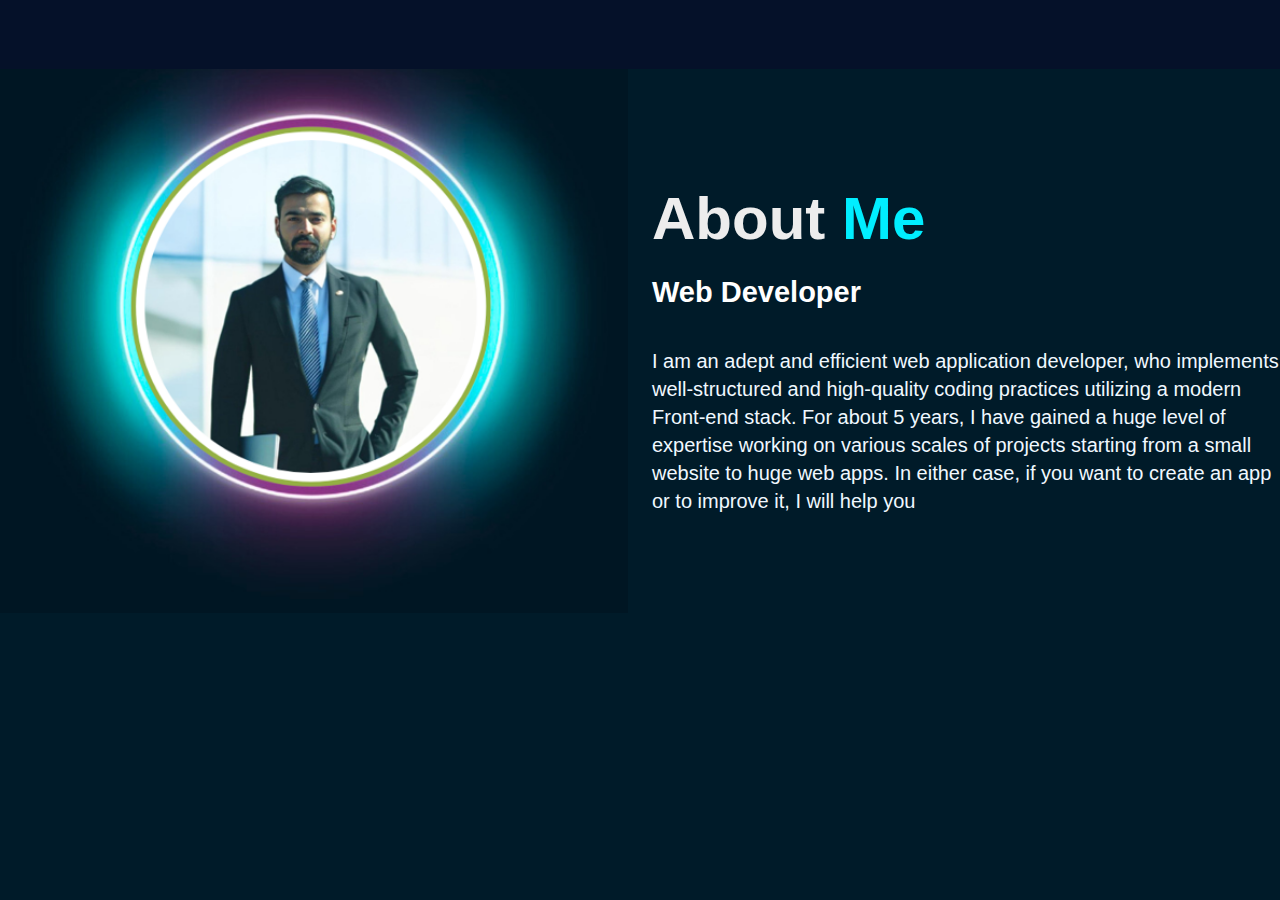
==== about.html @ fd68177b "New files added and previous modified" ====
<!DOCTYPE html>
<html lang="en">
<head>
    <meta charset="UTF-8">
    <meta name="viewport" content="width=device-width, initial-scale=1.0">
    <title>About</title>
    <link rel="stylesheet" href="/style.css">
    <link href='https://unpkg.com/boxicons@2.1.4/css/boxicons.min.css' rel='stylesheet'>
</head>
<body>
        <!-- header/navbar -->
        <header class="header">

            <a href="#" class="logo">Portfolio</a>
    
    
            <nav class="navbar">
                <input type="checkbox" id="check">
                    <label for="check" class="checkbtn">
                        <i class='bx bx-menu'></i>
                    </label>
    
    
                <ul>
                    <li> <a href="./index.html" style="--i:1" class="active">Home</a></li>
                    <li> <a href="./about.html" style="--i:2">About</a></li>
                    <li><a href="./Skills.html" style="--i:3">Skills</a></li>
                    <li> <a href="./portfolio.html" style="--i:4">Portfolio</a></li>
                    <li> <a href="./contact.html" style="--i:5">Contact</a></li>
                </ul>
    
            </nav>
        </header>
    <main>
    <!-- About -->
    <section class="about" id="about">
        <div class="about-img">
            <img src="./Screenshot 2025-03-26 035234.png" alt="">
            
        </div>
        <div class="about-text">
            <h2>About <span>Me</span></h2>
            <h4>Web Developer</h4>
            <p>
                I am an adept and efficient web application developer, who implements well-structured and high-quality coding practices utilizing a modern Front-end stack. For about 5 years, I have gained a huge level of expertise working on various scales of projects starting from a small website to huge web apps. In either case, if you want to create an app or to improve it, I will help you
            </p>
            <a href="#" class="btn-box">More About Me</a>
        </div>

    </section>
</main>
</body>
</html>
---- style.css ----
* {
  margin: 0;
  padding: 0;
  box-sizing: border-box;
  font-family: "poppins", sans-serif;
  list-style: none;
}

body {
  color: #ededed;
  background: #001b29;
}
/* header */
.header {
  position: fixed;
  top: 0;
  left: 0;
  width: 100%;
  padding: 20px 10%;
  background: #051129;
  display: flex;
  justify-content: space-between;
  align-items: center;
  z-index: 100;
}

.logo {
  position: relative;
  font-size: 25px;
  color: #fff;
  text-decoration: none;
  font-weight: 600;
  cursor: default;
  opacity: 0;
  animation: slideRight 1s ease forwards;
}

.navbar ul li{
  display: inline-block;
  font-size: 25px;
  color: #fff;
  text-decoration: none;
  font-weight: 500;
  margin-left: 35px;
  transition: 0.3s;
  opacity: 0;
  animation: slideTop 0.5s ease forwards;
  animation-delay: calc(0.2 * var(--i));
}
.navbar ul li a{
  text-decoration: none;
  color: #fff;
}

.navbar a:hover {
  color: #0ef;
}

.checkbtn{
  font-size: 30px;
  color: #fff;
  float: right;
  line-height: 80px;
  margin-right: 40px;
  cursor: pointer;
  display: none;
}

#check{
  display: none ;
}

@media(max-width: 858px){
  .checkbtn{
    display: block;
  }
  ul{
    position: fixed;
    width: 100%;
    height: 100vh;
    background: #001b29;
    top: 80px;
    left: -100%;
    text-align: center;
    transition: all .5s;
  }
  .navbar ul li{
    display: block;
    margin: 50px 0;
    line-height: 30px;
  }
  .navbar ul li a{
    font-size: 20px;
  }
  a:hover,a.active{
    background: none;
    color: #0ef;
  }
  #check:checked ~ ul{
    left: 0;
  }
}

/* Hero section */

.home {
  position: relative;
  width: 100%;
  height: 100vh;
  background: url("./Untitled\ design.png") no-repeat;
  background-size: cover;
  background-position: center;
  /* display: flex;
  
  justify-content: space-between;
  align-items: center; */

  display: grid;
  grid-template-columns: repeat(2, 1fr);
  align-items: center;
  gap: 1.5rem;
  padding: 70px 10% 0;
  margin-top: auto;
  padding-top: auto;
}

.home-content {
  max-width: 600px;
}
.home-content h3 {
  font-size: 32px;
  font-weight: 700px;
  opacity: 0;
  animation: slideBottom 1s ease forwards;
  animation-delay: 0.7s;
}
.home-content h1 {
  font-size: 56px;
  font-weight: 700;
  margin: -3px 0;
  opacity: 0;
  animation: slideRight 1s ease forwards;
  animation-delay: 1s;
}
.home-content p {
  font-size: 20px;
  opacity: 0;
  animation: slideLeft 1s ease forwards;
  animation-delay: 1s;
}
.home-sci a {
  display: inline-flex;
  justify-content: center;
  align-items: center;
  width: 40px;
  height: 40px;
  background: transparent;
  border: 2px solid #0ef;
  border-radius: 50%;
  font-size: 20px;
  color: #0ef;
  text-decoration: none;
  transition: 0.5s ease;
  opacity: 0;
  animation: slideLeft 1s ease forwards;
  animation-delay: calc(0.2s * var(--i));
  margin: 30px 15px 30px 0;
}
.home-sci a:hover {
  background: #0ef;
  color: #001b29;
  box-shadow: 0 0 20px #0ef;
}
.btn-box {
  display: inline-block;
  padding: 12px 20px;
  background: #0ef;
  border-radius: 40px;
  font-size: 16px;
  color: #001b29;
  letter-spacing: 1px;
  text-decoration: none;
  font-weight: 600;
  opacity: 0;
  animation: slideTop 1s ease forwards;
  animation-delay: 2s;
  box-shadow: 0 0 5px #0ef, 0 0 25px #0ef;
}
.btn-box:hover {
  box-shadow: 0 0 5px cyan, 0 0 25px cyan, 0 0 50px cyan, 0 0 100px cyan,
    0 0 200px cyan;
}




/* About Section */

.about{
    display: grid;
    grid-template-columns: repeat(2, 1fr);
    align-items: center;
    gap: 1.5rem;
}
.about-img img{
    padding-bottom: 6%;
    max-width: 100vh;
    height: auto;
    width: 100%;
    border-radius: 8px;
}
.about-text h2{
  margin-top: 100px;
  padding-top: 50px;
  font-size: 60px;
}
.about-text h2 span{
    color: #0ef;
}
.about-text h4{
    font-size: 29px;
    font-weight: 600;
    color: #fff;
    line-height: 1.7;
    margin: 15px 0 30px;
}
.about-text p{
    color: aliceblue;
    font-size: 20px;
    line-height: 1.4;
    margin-bottom: 4rem;
}

/* Services */

#Services{
    color: aliceblue;
    font-size: 20px;
    line-height: 1.4;
    margin-bottom: 4rem;
    margin-top: 50px;
}
.sub-title{
    text-align: center;
    font-size: 60px;
    padding-bottom: 70px;
}
.sub-title span{
    color: #0ef;
}
.container {
    padding: 90px;
}
.Services-list {
    display: grid;
    grid-template-columns: repeat(auto-fit,minmax(259px,1fr));
    grid-gap: 40px;
    margin-top: 50px;
}
.Services-list div{
    background-color: transparent;
    padding: 40px;
    font-size: 13px;
    font-weight: 13px;
    border-right: 10px;
    border-radius: 20px;
    transition: background 0.5s, transform 0.5s;
    box-shadow: 1px 1px 20px #012290f7,
    1px 1px 40px #0053b8f7;
}
.Services-list div i{
  font-size:  50px;
  margin-bottom: 30px;
}
.Services-list div h2{
  font-size: 30px;
  font-weight: 500;
  margin-bottom: 15px;
}
.Services-list div a{
  text-decoration: none;
  color: #000000;
  font-size: 12px;
  margin-top: 20px;
  display: inline-block;
}
.read{
  display: inline-block;
  padding: 12px 28px;
  background: #0ef;
  border-radius: 40px;
  font-size: 16px;
  color: #001b29;
  letter-spacing: 1px;
  text-decoration: none;
  font-weight: 600;
  opacity: 0;
  animation: slideTop 1s ease forwards;
  animation-delay: 2s;
  box-shadow: 0 0 5px #0ef,
  0 0 25px #0ef;
}
.read:hover {
  box-shadow: 0 0 5px cyan, 0 0 25px cyan, 0 0 50px cyan, 0 0 100px cyan,
  0 0 200px cyan;
}
.Services-list div:hover{
  transform: translateY(-10px);
}

/* Skill */

section{
  display: flex;
  flex-wrap: wrap;
}
.container1{
  width: 600px;
  height: 500px;
  padding: 75px 90px;
  margin-left: 120px;
}
.heading1{
  text-align: center;
  text-decoration: underline;
  text-underline-offset: 10px;
  text-decoration-thickness: 5px;
  margin-bottom: 50px;
}
.bar{
  font-size: 23px;
}
.Technical-bars .bar{
  margin-top: 40px 0;
}
.Technical-bars .bar:first-child{
  margin-top: 0;
}
.Technical-bars .bar:last-child{
  margin-bottom: 0;
}
.Technical-bars .bar .info{
  margin-bottom: 5px;
}
.Technical-bars .bar .info span{
  font-size: 17px;
  font-weight: 500;
  animation: showText 0.5s 1s linear forwards;
  opacity: 0;
}
.Technical-bars .bar .progress-line{
  position: relative;
  border-radius: 10px;
  width: 100%;
  height: 5px;
  background-color: #000000;
  animation: animate 1s cubic-bezier(1,0,0,5,1) forwards;
  transform: scaleX(0);
  transform-origin: left;
}

@keyframes animate {
  100%{
    transform: scaleX(1);
  }
}
.Technical-bars .bar .progress-line span{
  height: 100%;
  background-color: #0ef;
  position: absolute;
  border-radius: 10px;
  animation: animate 1s 1s cubic-bezier(1,0,0,5,1) forwards;
  transform: scaleX(0);
  transform-origin: left;
}
.progress-line .html span{
  width: 90%;
}
.progress-line .css span{
  width: 60%;
}
.progress-line .JavaScript span{
  width: 70%;
}
.progress-line .Tailwind-CSS span{
  width: 80%;
}
.progress-line .React span{
  width: 75%;
}


.progress-line span::after{
  position: absolute;
  padding: 1px 8px;
  background-color: #000000;
  color: #fff;
  font-size: 12px;
  border-radius: 3px;
  top: -20px;
  right: -20px;
  animation: showText 0.5s  1.5s linear forwards;
  opacity: 0;
}
.progress-line .html span::after{
  content: "90%";
}
.progress-line .css span::after{
  content: "60%";
}
.progress-line .JavaScript span::after{
  content: "85%";
}
.progress-line .Tailwind-CSS span::after{
  content: "90%";
}
.progress-line .React span::after{
  content: "90%";
}

.progress-line span::before{
  content: "";
  position: absolute;
  width: 0;
  height: 0;
  border: 7px solid transparent;
  border-bottom-width: 0px;
  border-right-width: 0px;
  border-top-color: #000;
  top: -10px;
  right: 0;
  animation: showText 0.5s 1.5s linear forwards;
  opacity: 0;
}

@keyframes showText{
  100%{
    opacity: 1;
  }
} 

.radial-bars{
  width: 100%;
  display: flex;
  flex-wrap: wrap;
  justify-content: space-evenly;
  align-items: flex-start;
}
.radial-bars .radial-bar{
  width: 50%;
  height: 170px;
  margin-bottom: 10px;
  position: relative;
}

.radial-bars .radial-bar svg{
  position: absolute;
  top: 50%;
  left: 50%;
  transform: translate(-50%, -50%) rotate(-90deg);
  width: 120px;
  height: 160px;
}
.radial-bars .radial-bar .prgress-bar{
  stroke-width: 10;
  stop-color: black;
  fill: transparent;
  stroke-dasharray: 502;
  stroke-dashoffset: 502;
  stroke-linecap: round;
  animation: animate-bar 1s linear forwards;
}
@keyframes animate-bar {
  100%{
    stroke-dashoffset: -1;
  }
} 
.path{
  stroke-width: 10;
  stroke: #0ef;
  fill: transparent;
  stroke-dasharray: 502;
  stroke-dashoffset: 502;
  stroke-linecap: round;
}
.path-1{animation: animate-path1 1s 1s linear forwards;}
.path-2{animation: animate-path2 1s 1s linear forwards;}
.path-3{animation: animate-path3 1s 1s linear forwards;}
.path-4{animation: animate-path4 1s 1s linear forwards;}

@keyframes animate-path1 {
  100%{
    stroke-dashoffset: 50;;
  }
  
}
@keyframes animate-path2 {
  100%{
    stroke-dashoffset: 175;;
  }
  
}@keyframes animate-path3 {
  100%{
    stroke-dashoffset: 125;;
  }
  
}
@keyframes animate-path4 {
  100%{
    stroke-dashoffset: 75;;
  }
  
}

.radial-bar .percentage{
  position: absolute;
  top: 50%;
  left: 50%;
  transform: translate(-50%, -50%);
  font-size: 17px;
  font-weight: 500;
  animation: showText 0.5 1s linear forwards;
  opacity: 0;
}
.radial-bar .text{
  width: 100%;
  position: absolute;
  text-align: center;
  left: 50%;
  bottom: -5px;
  transform: translateX(-50px);
  font-size: 17px;
  font-weight: 500;
  animation: showText 0.5 1s linear forwards;
  opacity: 0; 
} 

/* Portfolio */

.main-text{
  padding-top: 100px;
  margin-top: 50px;
}

.main-text h2{
  font-size: 60px;
  line-height: 1;
  text-align: center;
  padding: 50px;
}
.main-text h2 span{
  color: #0ef;
}
.portfolio-content{
  display: grid;
  grid-template-columns: repeat(auto-fit, minmax(359px, auto));
}
.row{
  position: relative;
  overflow: hidden;
  border-radius: 8px;
  cursor: pointer;
}
.row img{
  width: 100%;
  border-radius: 8px;
  display: inline;
  transition: transform 0.5s;
}
.layer{
  width: 100%;
  height: 0;
  background: linear-gradient(rgba(0,0,0,0.1),#0ef);
  position: absolute;
  border-radius: 8px;
  left: 0;
  bottom: 0;
  overflow: hidden;
  display: flex;
  flex-direction: column;
  align-items: center;
  justify-content: center;
  text-align: center;
  padding: 0 40px;
  transition: height 0.5s;
}
.layer h5{
  color: #000;
  font-size: 20px;
  font-weight: 600;
  margin-bottom: 15px;
}
.row:hover img{
  transform: scale(1.1);
}
.row:hover .layer{
  height: 100%;
}


/* Contact Section */
.contact-section {
  color: #ededed;
  background: #001b29;
  text-align: center;
  margin-top: 100px;
}

.contact-section h2 {
  color:  aliceblue;
  font-size: 2.5rem;
  margin-bottom: 20px;
}

#contact-form {
  max-width: 600px;
  margin: 0 auto;
}

#contact-form input, #contact-form textarea {
  width: 100%;
  padding: 15px;
  margin-bottom: 20px;
  border: 1px solid #ddd;
  border-radius: 5px;
}

#contact-form button {
  padding: 10px 30px;
  background-color: #0ef;
  color: #fff;
  border: none;
  font-size: 1.2rem;
  cursor: pointer;
  border-radius: 5px;
}

#contact-form button:hover {
  box-shadow: 0 0 5px cyan, 0 0 25px cyan, 0 0 50px cyan, 0 0 100px cyan,
  0 0 200px cyan;
}






@keyframes slideRight {
  0% {
    transform: translateX(-100px);
    opacity: 0;
  }
  100% {
    transform: translateX(0px);
    opacity: 1;
  }
}

@keyframes slideLeft {
  0% {
    transform: translateX(100px);
    opacity: 0;
  }
  100% {
    transform: translateX(0px);
    opacity: 1;
  }
}

@keyframes slideTop {
  0% {
    transform: translateY(100px);
    opacity: 0;
  }
  100% {
    transform: translateY(0px);
    opacity: 1;
  }
}
@keyframes slideBottom {
  0% {
    transform: translateY(-100px);
    opacity: 0;
  }
  100% {
    transform: translateY(0px);
    opacity: 1;
  }
}
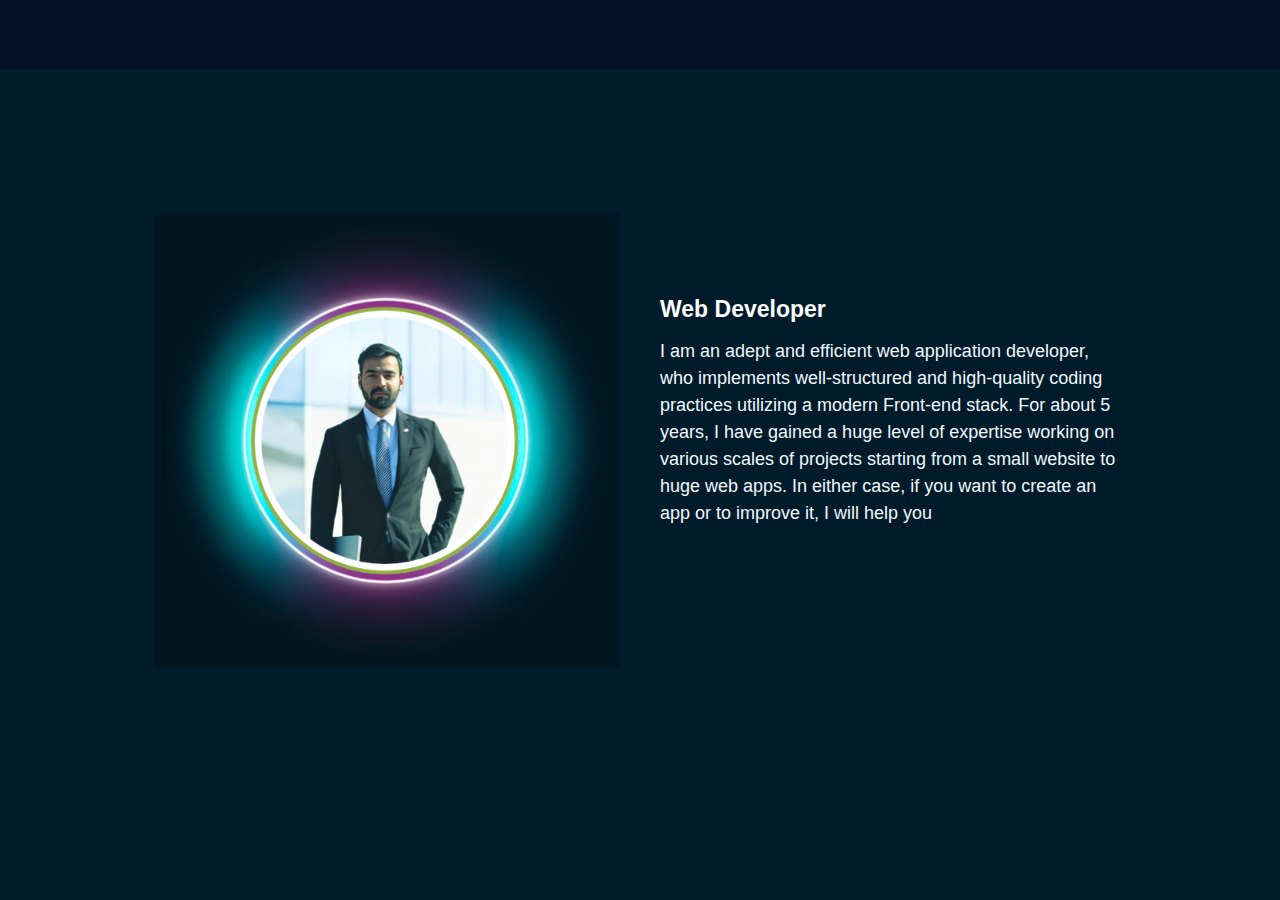
==== commit 46e63835: "Project added and modified" ====
--- a/about.html
+++ b/about.html
@@ -1,5 +1,6 @@
 <!DOCTYPE html>
 <html lang="en">
+
 <head>
     <meta charset="UTF-8">
     <meta name="viewport" content="width=device-width, initial-scale=1.0">
@@ -7,47 +8,57 @@
     <link rel="stylesheet" href="/style.css">
     <link href='https://unpkg.com/boxicons@2.1.4/css/boxicons.min.css' rel='stylesheet'>
 </head>
+
 <body>
-        <!-- header/navbar -->
-        <header class="header">
+    <!-- header/navbar -->
+    <header class="header">
 
-            <a href="#" class="logo">Portfolio</a>
-    
-    
-            <nav class="navbar">
-                <input type="checkbox" id="check">
-                    <label for="check" class="checkbtn">
-                        <i class='bx bx-menu'></i>
-                    </label>
-    
-    
-                <ul>
-                    <li> <a href="./index.html" style="--i:1" class="active">Home</a></li>
-                    <li> <a href="./about.html" style="--i:2">About</a></li>
-                    <li><a href="./Skills.html" style="--i:3">Skills</a></li>
-                    <li> <a href="./portfolio.html" style="--i:4">Portfolio</a></li>
-                    <li> <a href="./contact.html" style="--i:5">Contact</a></li>
-                </ul>
-    
-            </nav>
-        </header>
+        <a href="#" class="logo">Portfolio</a>
+
+
+        <nav class="navbar">
+            <input type="checkbox" id="check">
+            <label for="check" class="checkbtn">
+                <i class='bx bx-menu'></i>
+            </label>
+
+
+            <ul>
+                <li> <a href="./index.html" style="--i:1" class="active">Home</a></li>
+                <li> <a href="./about.html" style="--i:2">About</a></li>
+                <li><a href="./Skills.html" style="--i:3">Skills</a></li>
+                <li> <a href="./portfolio.html" style="--i:4">Portfolio</a></li>
+                <li> <a href="./contact.html" style="--i:5">Contact</a></li>
+            </ul>
+
+        </nav>
+    </header>
     <main>
-    <!-- About -->
-    <section class="about" id="about">
-        <div class="about-img">
-            <img src="./Screenshot 2025-03-26 035234.png" alt="">
-            
+        <!-- About -->
+        <div class="heading">
+            <h2>About <span>Me</span></h2>
         </div>
-        <div class="about-text">
-            <h2>About <span>Me</span></h2>
-            <h4>Web Developer</h4>
-            <p>
-                I am an adept and efficient web application developer, who implements well-structured and high-quality coding practices utilizing a modern Front-end stack. For about 5 years, I have gained a huge level of expertise working on various scales of projects starting from a small website to huge web apps. In either case, if you want to create an app or to improve it, I will help you
-            </p>
-            <a href="#" class="btn-box">More About Me</a>
+        <div class="container">
+            <section class="about">
+                <div class="about-image">
+                    <img src="./Screenshot 2025-03-26 035234.png">
+                </div>
+                <div class="about-content">
+                    <h2>Web Developer</h2>
+                    <p>I am an adept and efficient web application developer, who implements well-structured and
+                        high-quality coding practices utilizing a modern Front-end stack. For about 5 years, I have
+                        gained a
+                        huge level of expertise working on various scales of projects starting from a small website to
+                        huge
+                        web apps. In either case, if you want to create an app or to improve it, I will help you</p>
+                    <a href="https://github.com/maandeveloper" class="read-more">More About Me</a>
+                </div>
+
+
+            </section>
         </div>
 
-    </section>
-</main>
+    </main>
 </body>
+
 </html>--- a/style.css
+++ b/style.css
@@ -110,11 +110,6 @@
   background: url("./Untitled\ design.png") no-repeat;
   background-size: cover;
   background-position: center;
-  /* display: flex;
-  
-  justify-content: space-between;
-  align-items: center; */
-
   display: grid;
   grid-template-columns: repeat(2, 1fr);
   align-items: center;
@@ -196,40 +191,131 @@
 
 /* About Section */
 
+.heading{
+  width: 90%;
+  display: flex;
+  justify-content: center;
+  align-items: center;
+  flex-direction: column;
+  text-align: center;
+  margin: 20px auto;
+}
+h2{
+  font-size: 50px;
+  color: #fff;
+  margin-bottom: 25px;
+  position: relative;
+}
+.header h2::after{
+  content: "";
+  position: absolute;
+  width: 100%;
+  height: 4px;
+  display: block;
+  margin: o auto;
+  background: #001b29;
+}
+
+.heading h2 span{
+    color: #0ef;
+}
+.container{
+  width: 90%;
+  margin: 0 auto;
+  padding: 10px 20px;
+}
 .about{
-    display: grid;
-    grid-template-columns: repeat(2, 1fr);
-    align-items: center;
-    gap: 1.5rem;
-}
-.about-img img{
-    padding-bottom: 6%;
-    max-width: 100vh;
-    height: auto;
-    width: 100%;
-    border-radius: 8px;
-}
-.about-text h2{
-  margin-top: 100px;
-  padding-top: 50px;
-  font-size: 60px;
-}
-.about-text h2 span{
-    color: #0ef;
-}
-.about-text h4{
-    font-size: 29px;
-    font-weight: 600;
-    color: #fff;
-    line-height: 1.7;
-    margin: 15px 0 30px;
-}
-.about-text p{
-    color: aliceblue;
-    font-size: 20px;
-    line-height: 1.4;
-    margin-bottom: 4rem;
-}
+  display: flex;
+  justify-content: space-between;
+  align-items: center;
+  flex-wrap: wrap;
+}
+.about-image{
+  flex: 1;
+  margin-right: 40px;
+  overflow: hidden;
+}
+.about-image img{
+  max-width: 100%;
+  height: auto;
+  display: block;
+  transition: 0.5s ease;
+}
+
+.about-image:hover img{
+  transform: scale(1.2);
+}
+.about-content{
+  flex: 1;
+}
+.about-content h2{
+  font-size: 23px;
+  margin-bottom: 15px;
+  color: #fff;
+}
+.about-content p{
+  font-size: 18px;
+  line-height: 1.5;
+  color: aliceblue;
+}
+.read-more{
+  
+  display: inline-block;
+  padding: 12px 20px;
+  background: #0ef;
+  border-radius: 40px;
+  font-size: 16px;
+  color: #001b29;
+  letter-spacing: 1px;
+  text-decoration: none;
+  font-weight: 600;
+  opacity: 0;
+  animation: slideTop 1s ease forwards;
+  animation-delay: 2s;
+  box-shadow: 0 0 5px #0ef, 0 0 25px #0ef;
+  margin-top: 15px;
+
+  
+}
+
+.read-more:hover{
+    box-shadow: 0 0 5px cyan, 0 0 25px cyan, 0 0 50px cyan, 0 0 100px cyan,
+    0 0 200px cyan;
+}
+
+@media screen and (max-width: 768px){
+  .heading{
+    padding: 0px 20px;
+  }
+  .heading h1{
+    font-size: 36px;
+  }
+  .heading p{
+    font-size: 17px;
+    margin-bottom: 0px;
+  }
+  .container{
+    padding: 0px;
+  }
+  .about{
+    padding: 20px;
+    flex-direction: column;
+  }
+  .about-image{
+    margin-right: 0px;
+    margin-bottom: 20px;
+  }
+  .about-content p{
+    padding: 0px;
+    font-size: 16px;
+  }
+  .about-content .read-more{
+    font-size: 16px;
+  }
+}
+
+
+
 
 /* Services */
 
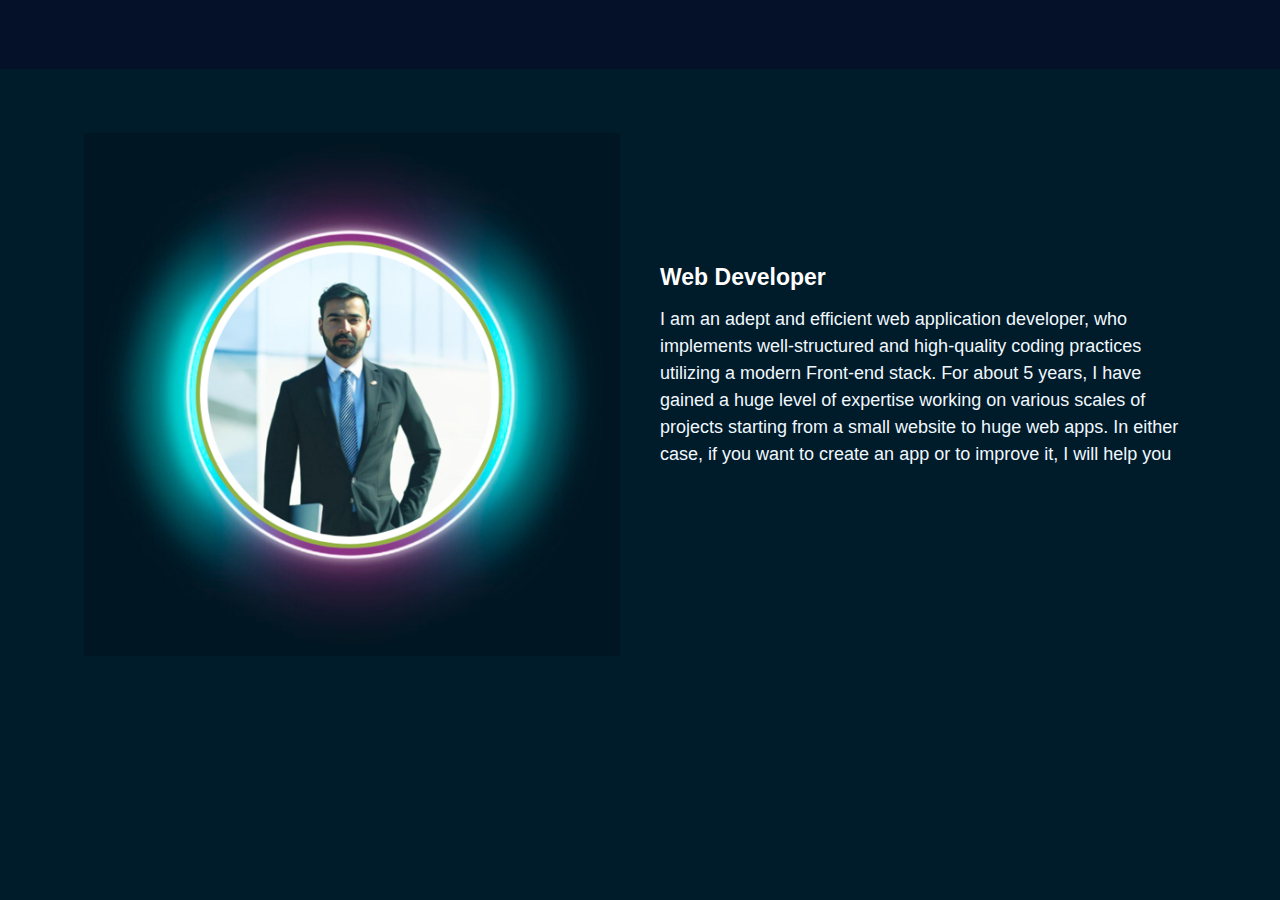
==== commit 1172c27c: "modifird" ====
--- a/about.html
+++ b/about.html
@@ -7,6 +7,134 @@
     <title>About</title>
     <link rel="stylesheet" href="/style.css">
     <link href='https://unpkg.com/boxicons@2.1.4/css/boxicons.min.css' rel='stylesheet'>
+    <style>
+        /* About Section */
+
+.heading{
+  width: 90%;
+  display: flex;
+  justify-content: center;
+  align-items: center;
+  flex-direction: column;
+  text-align: center;
+  margin: 20px auto;
+}
+h2{
+  font-size: 50px;
+  color: #fff;
+  margin-bottom: 25px;
+  position: relative;
+}
+.header h2::after{
+  content: "";
+  position: absolute;
+  width: 100%;
+  height: 4px;
+  display: block;
+  margin: o auto;
+  background: #001b29;
+}
+
+.heading h2 span{
+    color: #0ef;
+}
+.container{
+  width: 90%;
+  margin: 0 auto;
+  padding: 10px 20px;
+}
+.about{
+  display: flex;
+  justify-content: space-between;
+  align-items: center;
+  flex-wrap: wrap;
+}
+.about-image{
+  flex: 1;
+  margin-right: 40px;
+  overflow: hidden;
+}
+.about-image img{
+  max-width: 100%;
+  height: auto;
+  display: block;
+  transition: 0.5s ease;
+}
+
+.about-image:hover img{
+  transform: scale(1.2);
+}
+.about-content{
+  flex: 1;
+}
+.about-content h2{
+  font-size: 23px;
+  margin-bottom: 15px;
+  color: #fff;
+}
+.about-content p{
+  font-size: 18px;
+  line-height: 1.5;
+  color: aliceblue;
+}
+.read-more{
+  
+  display: inline-block;
+  padding: 12px 20px;
+  background: #0ef;
+  border-radius: 40px;
+  font-size: 16px;
+  color: #001b29;
+  letter-spacing: 1px;
+  text-decoration: none;
+  font-weight: 600;
+  opacity: 0;
+  animation: slideTop 1s ease forwards;
+  animation-delay: 2s;
+  box-shadow: 0 0 5px #0ef, 0 0 25px #0ef;
+  margin-top: 15px;
+
+  
+}
+
+.read-more:hover{
+    box-shadow: 0 0 5px cyan, 0 0 25px cyan, 0 0 50px cyan, 0 0 100px cyan,
+    0 0 200px cyan;
+}
+
+@media screen and (max-width: 768px){
+  .heading{
+    padding: 0px 20px;
+  }
+  .heading h1{
+    font-size: 36px;
+  }
+  .heading p{
+    font-size: 17px;
+    margin-bottom: 0px;
+  }
+  .container{
+    padding: 0px;
+  }
+  .about{
+    padding: 20px;
+    flex-direction: column;
+  }
+  .about-image{
+    margin-right: 0px;
+    margin-bottom: 20px;
+  }
+  .about-content p{
+    padding: 0px;
+    font-size: 16px;
+  }
+  .about-content .read-more{
+    font-size: 16px;
+  }
+}
+
+
+    </style>
 </head>
 
 <body>
